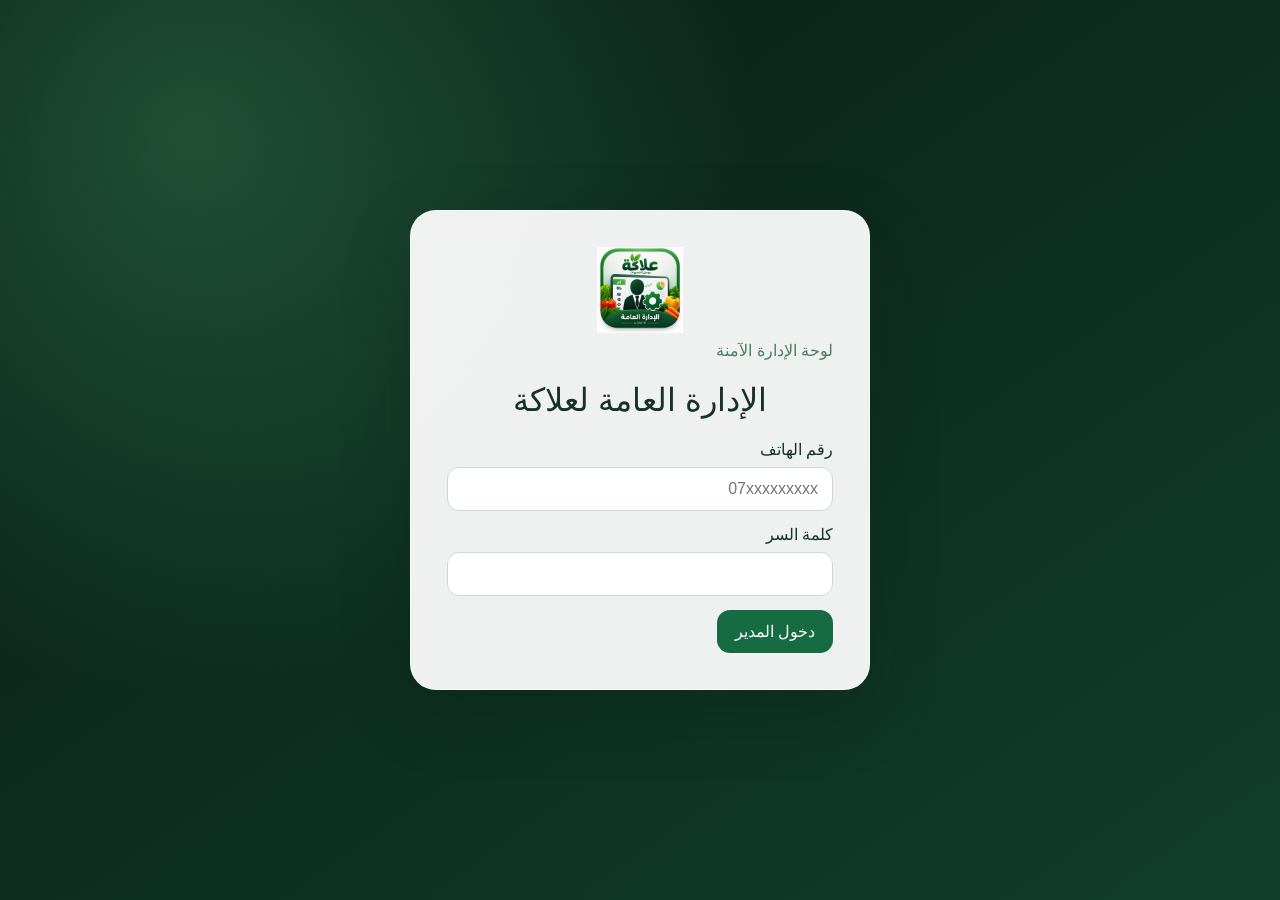
==== admin/index.html @ 2abf23b5 "Publish buyer web portals from source 3118858" ====
<!doctype html>
<html lang="ar" dir="rtl">
  <head>
    <meta charset="UTF-8" />
    <meta name="viewport" content="width=device-width, initial-scale=1.0" />
    <meta name="theme-color" content="#123d2b" />
    <meta name="application-name" content="الإدارة العامة لعلاكة" />
    <meta name="apple-mobile-web-app-title" content="الإدارة العامة لعلاكة" />
    <link rel="manifest" href="./admin.webmanifest" />
    <link rel="icon" type="image/png" sizes="192x192" href="./icons/general-admin-192.png" />
    <link rel="apple-touch-icon" href="./icons/general-admin-192.png" />
    <title>الإدارة العامة لعلاكة</title>
    <script type="module" crossorigin src="./assets/index-DdNNcihI.js"></script>
    <link rel="stylesheet" crossorigin href="./assets/index-BLkTDqKr.css">
  </head>
  <body>
    <div id="root"></div>
  </body>
</html>
---- admin/assets/index-BLkTDqKr.css ----
:root{color:#183126;font-synthesis:none;background:#f2f6f2;font-family:Segoe UI,Tahoma,Arial,sans-serif}*{box-sizing:border-box}body{direction:rtl;min-width:320px;min-height:100vh;margin:0}button,input,select{font:inherit}button{cursor:pointer}.login{background:radial-gradient(circle at 15% 15%,#4fa96f55,#0000 35rem),linear-gradient(145deg,#071d15,#123d2b);place-items:center;min-height:100vh;padding:24px;display:grid}.panel{background:#fffe;border:1px solid #fffa;border-radius:26px;box-shadow:0 22px 70px #00170d30}.login-card{width:min(460px,100%);padding:36px}.logo{object-fit:contain;width:86px;height:86px}.login-card .logo{margin:auto;display:block}.eyebrow{color:#4e7d5f;margin:8px 0;font-weight:800}.login-card h1{text-align:center}.login-card label{gap:8px;margin:14px 0;display:grid}input,select{color:#183126;background:#fff;border:1px solid #cbd9cf;border-radius:12px;width:100%;padding:12px 14px}.primary{color:#fff;background:#176b43;border:0;border-radius:13px;padding:12px 18px;font-weight:800}.ghost,.actions button{color:#234b35;background:#fff;border:1px solid #c7d8cc;border-radius:11px;padding:9px 12px}.error{color:#a72f2f;background:#ffeaea;border-radius:10px;padding:10px}.app{grid-template-columns:250px 1fr;min-height:100vh;display:grid}.app aside{color:#fff;background:linear-gradient(160deg,#0b2c1f,#145238);height:100vh;padding:26px 18px;position:sticky;top:0}.app aside .logo{margin:auto;display:block}.app aside h1{text-align:center;font-size:1.35rem}.app aside p{text-align:center;color:#bfe0ca}.app nav{gap:8px;margin-top:35px;display:grid}.app nav button,.logout{text-align:right;color:#e9fff0;background:0 0;border:0;border-radius:12px;padding:13px}.app nav button.active{background:#ffffff20;font-weight:800}.logout{background:#ffffff12;position:absolute;bottom:24px;left:18px;right:18px}.app>main{min-width:0;padding:30px}.page-head,.toolbar,.item,.form-grid header,.form-grid footer{justify-content:space-between;align-items:center;gap:14px;display:flex}.page-head h2{margin:2px 0 20px;font-size:2rem}.connected{color:#176b43;background:#daf4e2;border-radius:99px;padding:8px 12px;font-weight:700}.toolbar{flex-wrap:wrap;margin-bottom:18px}.toolbar input{max-width:280px}.toolbar select{max-width:190px}.cards{gap:12px;display:grid}.item{background:#fff;border:1px solid #dce6df;border-radius:18px;padding:14px;box-shadow:0 8px 28px #2647330b}.item img,.placeholder{object-fit:cover;border-radius:15px;flex:none;width:76px;height:76px}.placeholder{color:#47715a;background:#e4eee7;place-items:center;font-weight:800;display:grid}.grow{flex:1}.item h3{margin:0 0 6px}.item p{color:#64756a;margin:5px 0}.actions{flex-wrap:wrap;gap:7px;display:flex}.pill{background:#e5ede8;border-radius:99px;margin-inline-start:6px;padding:3px 8px;display:inline-flex}.pill.active{color:#176b43;background:#d9f2e2}.pill.suspended{color:#9a5c00;background:#fff0ca}.pill.expired{color:#922;background:#ffe0e0}.pill.featured{color:#765100;background:#fff1b8}.state{color:#607267;place-items:center;min-height:200px;padding:25px;display:grid}.modal{z-index:20;background:#071d1599;place-items:center;padding:20px;display:grid;position:fixed;inset:0;overflow:auto}.form-grid{grid-template-columns:1fr 1fr;gap:14px;width:min(850px,100%);max-height:94vh;padding:24px;display:grid;overflow:auto}.form-grid header,.form-grid footer,.wide{grid-column:1/-1}.form-grid label{gap:7px;font-weight:700;display:grid}.check{align-items:center;display:flex!important}.check input{width:auto}.form-grid header h2{margin:0}.close{font-size:1.5rem}.form-grid footer{justify-content:flex-end}.form-grid footer button{min-width:120px}@media (width<=800px){.app{grid-template-columns:1fr}.app aside{height:auto;position:static}.app nav{grid-template-columns:repeat(3,1fr);margin-top:15px}.logout{width:100%;margin-top:12px;position:static}.app>main{padding:18px}.form-grid{grid-template-columns:1fr}.form-grid header,.form-grid footer,.wide{grid-column:1}.item{flex-wrap:wrap;align-items:flex-start}.actions{width:100%}}@media (width<=520px){.app nav button{text-align:center;padding:10px 4px}.page-head{align-items:flex-start}.connected{font-size:.78rem}.toolbar>*{width:100%;max-width:none!important}.form-grid{padding:18px}}.banner-card>img,.banner-card>.placeholder{aspect-ratio:2.35;border-radius:14px;width:min(352px,38vw);height:auto}.banner-form small{color:#64756a;font-weight:500;line-height:1.6}.danger{color:#a72f2f!important;background:#fff7f7!important;border-color:#efb6b6!important}@media (width<=800px){.banner-card>img,.banner-card>.placeholder{width:100%;max-width:none}}.app-update{z-index:5000;color:#fff;background:#083b27;border-radius:18px;justify-content:space-between;align-items:center;gap:1rem;max-width:620px;margin:auto;padding:1rem;display:flex;position:fixed;inset:auto 1rem 1rem;box-shadow:0 12px 35px #001d1240}.app-update div{gap:.2rem;display:grid}.app-update span{color:#d6eee2;font-size:.86rem}.app-update button{color:#173a29;white-space:nowrap;background:#f5c94d;border:0;border-radius:12px;padding:.72rem 1rem;font-weight:900}.credentials{gap:14px;width:min(560px,100%);padding:24px;display:grid}.credentials label{gap:6px;display:grid}.actions button.danger,.confirm-danger{color:#a51f1f;background:#fff0f0;border-color:#c74343}.confirm-danger{border-radius:12px;padding:12px 18px;font-weight:800}.delete-confirm{gap:16px;width:min(520px,100%);padding:26px;display:grid}.delete-confirm h2,.delete-confirm p{margin:0}.delete-confirm label{gap:8px;font-weight:800;display:grid}.delete-confirm footer{justify-content:flex-end;gap:10px;display:flex}.success{color:#14623c;background:#e8f7ed;border-radius:12px;padding:12px}.form-grid small{color:#64766b;font-weight:400;line-height:1.5}.job-ad-list{gap:18px;display:grid}.job-ad{border-color:#d5e3d8;padding:20px}.job-ad header{align-items:center;gap:14px;display:flex}.job-ad header img{object-fit:cover;border-radius:14px;width:72px;height:72px}.job-ad h3{margin:0}.job-ad p{overflow-wrap:anywhere;line-height:1.8}.job-description{white-space:pre-wrap}.job-review-actions{border-top:1px solid #d5e3d8;grid-template-columns:1fr 1fr;gap:18px;padding-top:18px;display:grid}.job-review-actions form,.job-review-actions label{align-content:start;gap:10px;display:grid}.job-review-actions input,.job-review-actions textarea{font:inherit;color:#17251b;background:#f1f6f2;border:1px solid #93b39e;border-radius:12px;width:100%;padding:12px}.job-review-actions button{border-radius:12px;padding:12px}.job-review button:disabled{opacity:.45;cursor:not-allowed}.job-reports{gap:14px;display:grid}@media (width<=650px){.job-review-actions{grid-template-columns:1fr}.job-ad{padding:15px}}.announcement-form{gap:16px;max-width:800px;padding:20px;display:grid}.announcement-form input,.announcement-form textarea{color:#14291f;box-sizing:border-box;background:#f4f7f5;border:1px solid #a5b8ad;border-radius:12px;width:100%;padding:12px}.announcement-form label{gap:8px;display:grid}.announcement-actions{flex-wrap:wrap;gap:12px;display:flex}.announcement-thumbnail{object-fit:contain;max-width:100%;max-height:220px;margin-bottom:8px;display:block}.announcement-safety{color:#564413;background:#fff6dc;border-radius:10px;padding:12px}.announcement-preview{overflow-wrap:anywhere;background:#fff;border:1px solid #bbd2c4;border-radius:20px;max-width:440px;margin:20px 0;padding:18px;box-shadow:0 6px 18px #143e2012}.announcement-preview p,.announcement-history p{white-space:pre-wrap;overflow-wrap:anywhere}.announcement-preview img{object-fit:contain;border-radius:12px;width:100%;max-height:240px;margin:12px 0;display:block}.announcement-history{align-items:flex-start;gap:16px;margin:12px 0;padding:16px;display:flex}.announcement-history img{object-fit:contain;border-radius:10px;width:110px;max-height:110px}.announcement-history h4{margin:0}@media (width<=520px){.announcement-history{flex-direction:column}.announcement-actions button{flex:1}.announcement-form{padding:14px}}
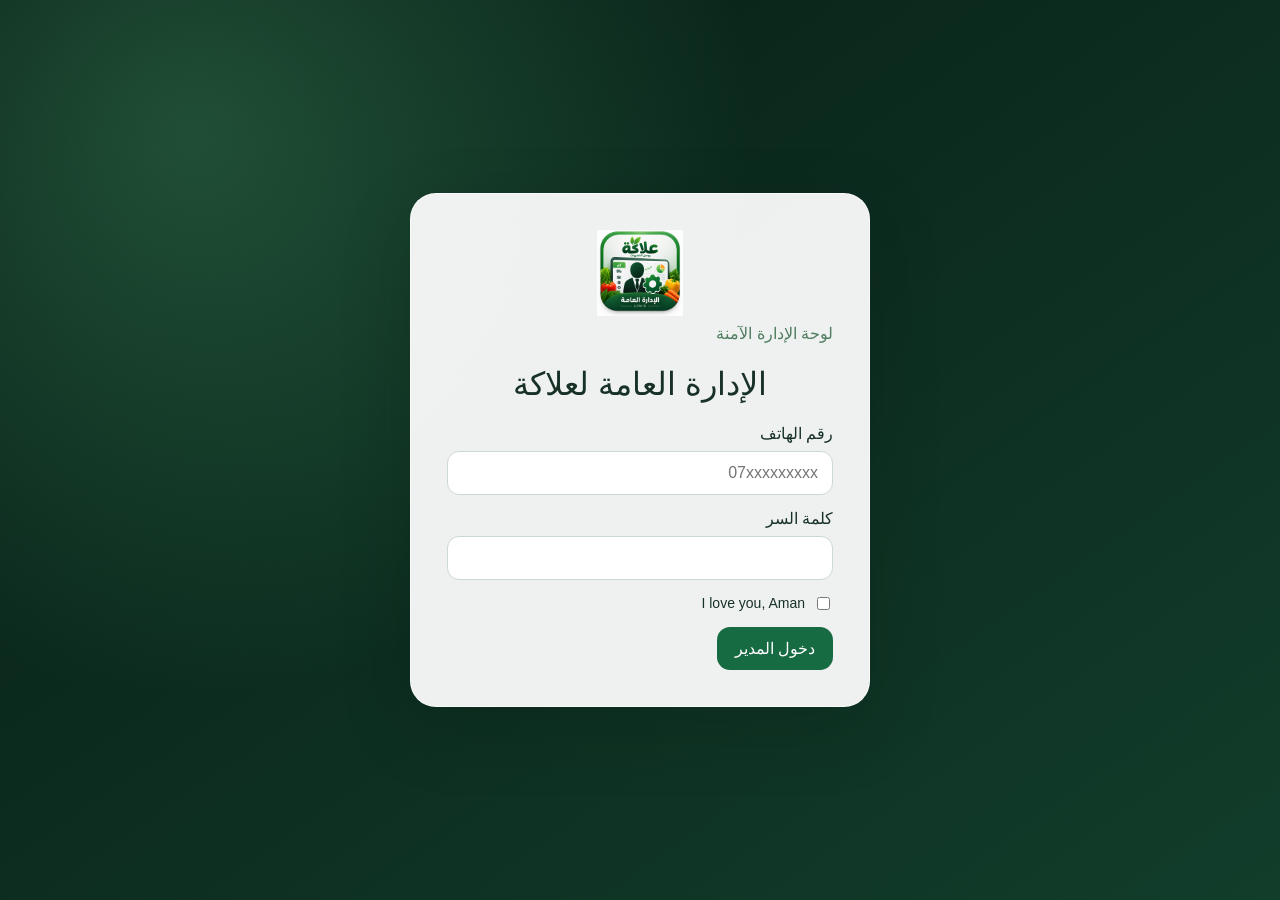
==== commit ec48e8ba: "Deploy admin 1.2.6 login confirmation" ====
--- a/admin/index.html
+++ b/admin/index.html
@@ -10,7 +10,7 @@
     <link rel="icon" type="image/png" sizes="192x192" href="./icons/general-admin-192.png" />
     <link rel="apple-touch-icon" href="./icons/general-admin-192.png" />
     <title>الإدارة العامة لعلاكة</title>
-    <script type="module" crossorigin src="./assets/index-DdNNcihI.js"></script>
+    <script type="module" crossorigin src="./assets/index-Bldw9-9V.js"></script>
     <link rel="stylesheet" crossorigin href="./assets/index-BLkTDqKr.css">
   </head>
   <body>
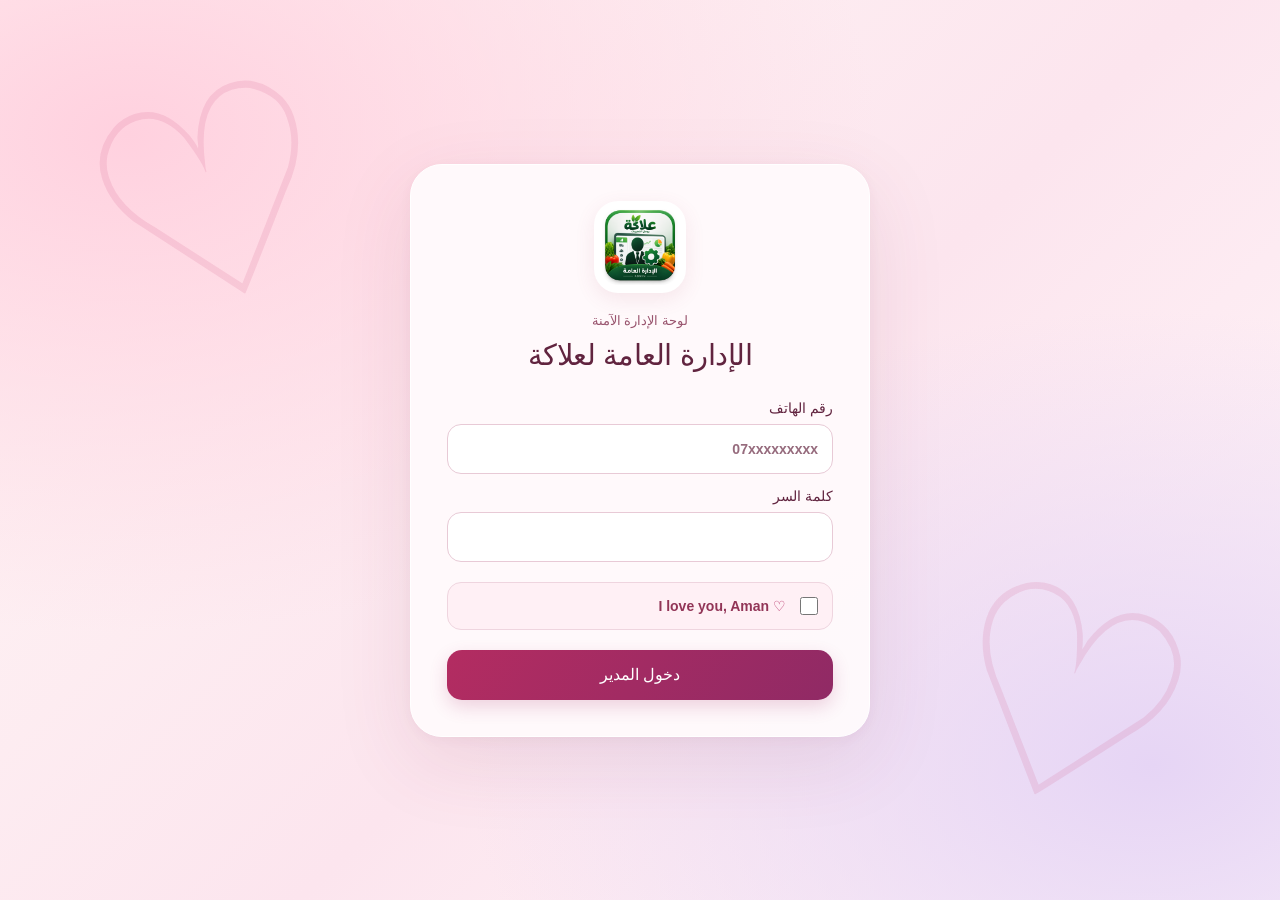
==== commit 2c4d0195: "Deploy delegated admin and merchant subscription interfaces" ====
--- a/admin/index.html
+++ b/admin/index.html
@@ -10,8 +10,10 @@
     <link rel="icon" type="image/png" sizes="192x192" href="./icons/general-admin-192.png" />
     <link rel="apple-touch-icon" href="./icons/general-admin-192.png" />
     <title>الإدارة العامة لعلاكة</title>
-    <script type="module" crossorigin src="./assets/index-Bldw9-9V.js"></script>
-    <link rel="stylesheet" crossorigin href="./assets/index-BLkTDqKr.css">
+    <script type="module" crossorigin src="./assets/index-B11gUxtB.js"></script>
+    <link rel="modulepreload" crossorigin href="./assets/delegated-CaAK0hCx.js">
+    <link rel="stylesheet" crossorigin href="./assets/delegated-Dag-2VHQ.css">
+    <link rel="stylesheet" crossorigin href="./assets/index-BooeX0PQ.css">
   </head>
   <body>
     <div id="root"></div>
--- a/admin/assets/delegated-Dag-2VHQ.css
+++ b/admin/assets/delegated-Dag-2VHQ.css
@@ -0,0 +1 @@
+:root{color:#183126;font-synthesis:none;background:#f2f6f2;font-family:Segoe UI,Tahoma,Arial,sans-serif}*{box-sizing:border-box}body{direction:rtl;min-width:320px;min-height:100vh;margin:0}button,input,select{font:inherit}button{cursor:pointer}.login{background:radial-gradient(circle at 15% 15%,#4fa96f55,#0000 35rem),linear-gradient(145deg,#071d15,#123d2b);place-items:center;min-height:100vh;padding:24px;display:grid}.panel{background:#fffe;border:1px solid #fffa;border-radius:26px;box-shadow:0 22px 70px #00170d30}.login-card{width:min(460px,100%);padding:36px}.logo{object-fit:contain;width:86px;height:86px}.login-card .logo{margin:auto;display:block}.eyebrow{color:#4e7d5f;margin:8px 0;font-weight:800}.login-card h1{text-align:center}.login-card label{gap:8px;margin:14px 0;display:grid}input,select{color:#183126;background:#fff;border:1px solid #cbd9cf;border-radius:12px;width:100%;padding:12px 14px}.primary{color:#fff;background:#176b43;border:0;border-radius:13px;padding:12px 18px;font-weight:800}.ghost,.actions button{color:#234b35;background:#fff;border:1px solid #c7d8cc;border-radius:11px;padding:9px 12px}.error{color:#a72f2f;background:#ffeaea;border-radius:10px;padding:10px}.app{grid-template-columns:250px 1fr;min-height:100vh;display:grid}.app aside{color:#fff;background:linear-gradient(160deg,#0b2c1f,#145238);height:100vh;padding:26px 18px;position:sticky;top:0}.app aside .logo{margin:auto;display:block}.app aside h1{text-align:center;font-size:1.35rem}.app aside p{text-align:center;color:#bfe0ca}.app nav{gap:8px;margin-top:35px;display:grid}.app nav button,.logout{text-align:right;color:#e9fff0;background:0 0;border:0;border-radius:12px;padding:13px}.app nav button.active{background:#ffffff20;font-weight:800}.logout{background:#ffffff12;position:absolute;bottom:24px;left:18px;right:18px}.app>main{min-width:0;padding:30px}.page-head,.toolbar,.item,.form-grid header,.form-grid footer{justify-content:space-between;align-items:center;gap:14px;display:flex}.page-head h2{margin:2px 0 20px;font-size:2rem}.connected{color:#176b43;background:#daf4e2;border-radius:99px;padding:8px 12px;font-weight:700}.toolbar{flex-wrap:wrap;margin-bottom:18px}.toolbar input{max-width:280px}.toolbar select{max-width:190px}.cards{gap:12px;display:grid}.item{background:#fff;border:1px solid #dce6df;border-radius:18px;padding:14px;box-shadow:0 8px 28px #2647330b}.item img,.placeholder{object-fit:cover;border-radius:15px;flex:none;width:76px;height:76px}.placeholder{color:#47715a;background:#e4eee7;place-items:center;font-weight:800;display:grid}.grow{flex:1}.item h3{margin:0 0 6px}.item p{color:#64756a;margin:5px 0}.actions{flex-wrap:wrap;gap:7px;display:flex}.pill{background:#e5ede8;border-radius:99px;margin-inline-start:6px;padding:3px 8px;display:inline-flex}.pill.active{color:#176b43;background:#d9f2e2}.pill.suspended{color:#9a5c00;background:#fff0ca}.pill.expired{color:#922;background:#ffe0e0}.pill.featured{color:#765100;background:#fff1b8}.state{color:#607267;place-items:center;min-height:200px;padding:25px;display:grid}.modal{z-index:20;background:#071d1599;place-items:center;padding:20px;display:grid;position:fixed;inset:0;overflow:auto}.form-grid{grid-template-columns:1fr 1fr;gap:14px;width:min(850px,100%);max-height:94vh;padding:24px;display:grid;overflow:auto}.form-grid header,.form-grid footer,.wide{grid-column:1/-1}.form-grid label{gap:7px;font-weight:700;display:grid}.check{align-items:center;display:flex!important}.check input{width:auto}.form-grid header h2{margin:0}.close{font-size:1.5rem}.form-grid footer{justify-content:flex-end}.form-grid footer button{min-width:120px}@media (width<=800px){.app{grid-template-columns:1fr}.app aside{height:auto;position:static}.app nav{grid-template-columns:repeat(3,1fr);margin-top:15px}.logout{width:100%;margin-top:12px;position:static}.app>main{padding:18px}.form-grid{grid-template-columns:1fr}.form-grid header,.form-grid footer,.wide{grid-column:1}.item{flex-wrap:wrap;align-items:flex-start}.actions{width:100%}}@media (width<=520px){.app nav button{text-align:center;padding:10px 4px}.page-head{align-items:flex-start}.connected{font-size:.78rem}.toolbar>*{width:100%;max-width:none!important}.form-grid{padding:18px}}.banner-card>img,.banner-card>.placeholder{aspect-ratio:2.35;border-radius:14px;width:min(352px,38vw);height:auto}.banner-form small{color:#64756a;font-weight:500;line-height:1.6}.danger{color:#a72f2f!important;background:#fff7f7!important;border-color:#efb6b6!important}@media (width<=800px){.banner-card>img,.banner-card>.placeholder{width:100%;max-width:none}}.app-update{z-index:5000;color:#fff;background:#083b27;border-radius:18px;justify-content:space-between;align-items:center;gap:1rem;max-width:620px;margin:auto;padding:1rem;display:flex;position:fixed;inset:auto 1rem 1rem;box-shadow:0 12px 35px #001d1240}.app-update div{gap:.2rem;display:grid}.app-update span{color:#d6eee2;font-size:.86rem}.app-update button{color:#173a29;white-space:nowrap;background:#f5c94d;border:0;border-radius:12px;padding:.72rem 1rem;font-weight:900}.delegated-note{background:#e8f3ed;border:1px solid #c9ded2;border-radius:18px;margin-bottom:20px;padding:20px}.delegated-note h3{margin-top:0}.delegated-note label{gap:8px;display:grid}.delegated-note button{margin-top:10px}.delegated-password{gap:8px;display:flex}.delegated-password input{min-width:0}.delegated-password button{flex-shrink:0}.delegated-success{color:#155b37;background:#e0f4e7;border-radius:12px;padding:14px}.subscription-info{flex-wrap:wrap;gap:8px;margin:8px 0;font-size:.9rem;display:flex}.delegated-section button:disabled,.delegated-shell button:disabled{opacity:.55;cursor:not-allowed}.delegated-shell{max-width:1140px;margin:auto;padding:24px}.delegated-header{color:#fff;background:linear-gradient(125deg,#103d32,#20765c);border-radius:24px;justify-content:space-between;align-items:center;gap:16px;margin-bottom:24px;padding:24px;display:flex}.delegated-header h1{margin:6px 0}.delegated-header p{color:#d9eee4}.delegated-header button{white-space:nowrap}.delegated-shell .toolbar input{max-width:420px}.delegated-shell small,.delegated-section small{color:#5b7567;font-weight:400;line-height:1.6}.delegated-login{background:radial-gradient(at top,#cde4d4,#edf4f0 60%)}.delegated-login .login-card{box-shadow:0 20px 60px #123c2720}.delegated-login .login-card h1{font-size:1.6rem}.delegated-shell .item{align-items:flex-start}.delegated-shell .actions{max-width:420px}.delegated-count{color:#155b37;background:#e4f0e9;border-radius:12px;padding:12px 18px}.delegated-shell .form-grid footer{flex-wrap:wrap}.delegated-empty{text-align:center;background:#fff;border-radius:18px;padding:45px}@media (width<=600px){.delegated-shell{padding:12px}.delegated-header{flex-direction:column;align-items:flex-start;padding:18px}.delegated-header h1{font-size:1.4rem}.delegated-shell .actions{max-width:none}.delegated-shell .actions button{flex:1}.delegated-login{padding:16px}.delegated-login .login-card{padding:24px}}
--- a/admin/assets/index-BooeX0PQ.css
+++ b/admin/assets/index-BooeX0PQ.css
@@ -0,0 +1 @@
+.login{isolation:isolate;color:#61243f;background:radial-gradient(at 10% 15%,#ffd1df 0,#0000 46%),radial-gradient(at 90% 85%,#e6d5f5 0,#0000 42%),linear-gradient(135deg,#fff8f6,#fce5ee 55%,#fff7fa);min-height:100svh;padding:40px 20px;position:relative}.login:before,.login:after{content:"♡";z-index:-1;pointer-events:none;color:#c53e7020;font-family:Georgia,serif;font-size:clamp(100px,22vw,290px);line-height:1;position:absolute;transform:rotate(-18deg)}.login:before{top:7%;left:7%}.login:after{bottom:6%;right:7%;transform:rotate(18deg)}.login .login-card{background:#fffafcf5;border:1px solid #fff;border-radius:32px;width:min(460px,100%);padding:36px;box-shadow:0 24px 80px #8438581c,0 3px 12px #8438580c}.login .logo{background:#fff;border-radius:24px;width:92px;height:92px;padding:8px;box-shadow:0 6px 20px #ac45641c}.login .eyebrow{text-align:center;color:#99546e;margin-top:20px;font-size:13px}.login h1{letter-spacing:-.5px;margin:10px 0 28px;font-size:clamp(23px,5vw,29px)}.login label{font-size:14px;font-weight:600}.login input:not([type=checkbox]){color:#61243f;background:#fff;border:1px solid #e8cad6;border-radius:14px;min-height:50px;transition:border-color .15s,box-shadow .15s}.login input::placeholder{color:#966b7d}.login input:focus-visible{outline-offset:3px;outline:2px solid #a7295b}.login input:not([type=checkbox]):focus{border-color:#c64c7c;box-shadow:0 0 0 4px #fce2ec}.login .check{cursor:pointer;color:#923557;background:#fff0f5;border:1px solid #efd5df;border-radius:14px;min-height:48px;margin:20px 0;padding:13px 14px}.login .check input{accent-color:#b53368;flex:none;width:18px;height:18px;margin:0 0 0 6px}.login .check span:after{content:" ♡";color:#b53368}.login .primary{background:linear-gradient(125deg,#b32c61,#902a65);border-radius:15px;width:100%;min-height:50px;transition:transform .15s,box-shadow .15s;box-shadow:0 7px 18px #a72d6330}.login .primary:hover:not(:disabled){transform:translateY(-1px);box-shadow:0 9px 22px #a72d6340}.login .primary:active:not(:disabled){transform:translateY(1px)}.login .primary:focus-visible{outline-offset:4px;outline:3px solid #7b2455}.login .primary:disabled{opacity:.65;cursor:wait}.login .error{color:#8c2047;background:#ffe7ee;border:1px solid #efbdcd;line-height:1.7}@media (width<=480px){.login{padding:24px 16px}.login .login-card{border-radius:26px;padding:28px 22px}}@media (prefers-reduced-motion:reduce){.login input,.login .primary{transition:none}}.credentials{gap:14px;width:min(560px,100%);padding:24px;display:grid}.credentials label{gap:6px;display:grid}.actions button.danger,.confirm-danger{color:#a51f1f;background:#fff0f0;border-color:#c74343}.confirm-danger{border-radius:12px;padding:12px 18px;font-weight:800}.delete-confirm{gap:16px;width:min(520px,100%);padding:26px;display:grid}.delete-confirm h2,.delete-confirm p{margin:0}.delete-confirm label{gap:8px;font-weight:800;display:grid}.delete-confirm footer{justify-content:flex-end;gap:10px;display:flex}.success{color:#14623c;background:#e8f7ed;border-radius:12px;padding:12px}.form-grid small{color:#64766b;font-weight:400;line-height:1.5}.job-ad-list{gap:18px;display:grid}.job-ad{border-color:#d5e3d8;padding:20px}.job-ad header{align-items:center;gap:14px;display:flex}.job-ad header img{object-fit:cover;border-radius:14px;width:72px;height:72px}.job-ad h3{margin:0}.job-ad p{overflow-wrap:anywhere;line-height:1.8}.job-description{white-space:pre-wrap}.job-review-actions{border-top:1px solid #d5e3d8;grid-template-columns:1fr 1fr;gap:18px;padding-top:18px;display:grid}.job-review-actions form,.job-review-actions label{align-content:start;gap:10px;display:grid}.job-review-actions input,.job-review-actions textarea{font:inherit;color:#17251b;background:#f1f6f2;border:1px solid #93b39e;border-radius:12px;width:100%;padding:12px}.job-review-actions button{border-radius:12px;padding:12px}.job-review button:disabled{opacity:.45;cursor:not-allowed}.job-reports{gap:14px;display:grid}@media (width<=650px){.job-review-actions{grid-template-columns:1fr}.job-ad{padding:15px}}.announcement-form{gap:16px;max-width:800px;padding:20px;display:grid}.announcement-form input,.announcement-form textarea{color:#14291f;box-sizing:border-box;background:#f4f7f5;border:1px solid #a5b8ad;border-radius:12px;width:100%;padding:12px}.announcement-form label{gap:8px;display:grid}.announcement-actions{flex-wrap:wrap;gap:12px;display:flex}.announcement-thumbnail{object-fit:contain;max-width:100%;max-height:220px;margin-bottom:8px;display:block}.announcement-safety{color:#564413;background:#fff6dc;border-radius:10px;padding:12px}.announcement-preview{overflow-wrap:anywhere;background:#fff;border:1px solid #bbd2c4;border-radius:20px;max-width:440px;margin:20px 0;padding:18px;box-shadow:0 6px 18px #143e2012}.announcement-preview p,.announcement-history p{white-space:pre-wrap;overflow-wrap:anywhere}.announcement-preview img{object-fit:contain;border-radius:12px;width:100%;max-height:240px;margin:12px 0;display:block}.announcement-history{align-items:flex-start;gap:16px;margin:12px 0;padding:16px;display:flex}.announcement-history img{object-fit:contain;border-radius:10px;width:110px;max-height:110px}.announcement-history h4{margin:0}@media (width<=520px){.announcement-history{flex-direction:column}.announcement-actions button{flex:1}.announcement-form{padding:14px}}
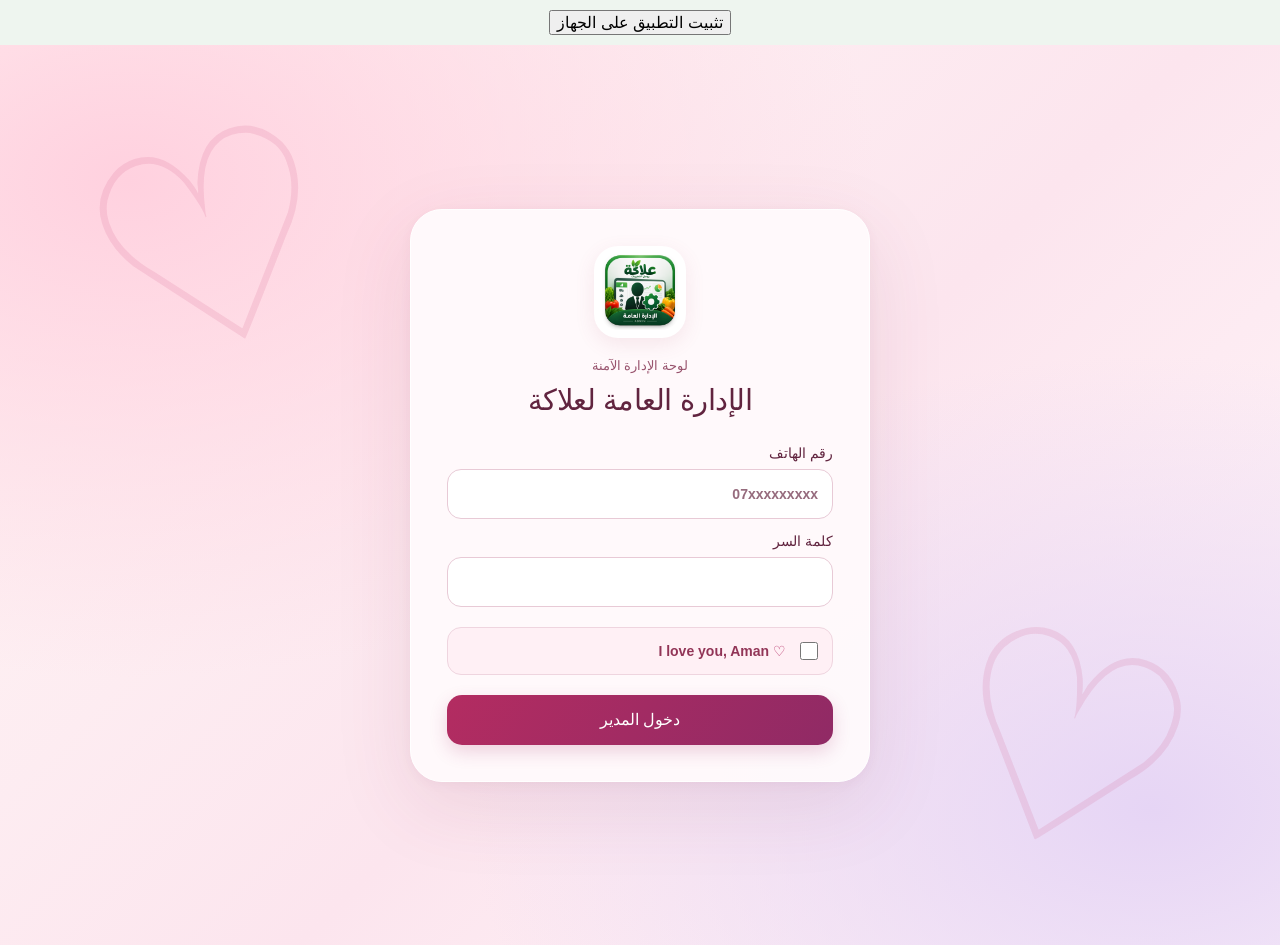
==== commit dfc87c8f: "Deploy installable main and delegated admin PWAs" ====
--- a/admin/index.html
+++ b/admin/index.html
@@ -10,8 +10,8 @@
     <link rel="icon" type="image/png" sizes="192x192" href="./icons/general-admin-192.png" />
     <link rel="apple-touch-icon" href="./icons/general-admin-192.png" />
     <title>الإدارة العامة لعلاكة</title>
-    <script type="module" crossorigin src="./assets/index-B11gUxtB.js"></script>
-    <link rel="modulepreload" crossorigin href="./assets/delegated-CaAK0hCx.js">
+    <script type="module" crossorigin src="./assets/index-qsr8kJTH.js"></script>
+    <link rel="modulepreload" crossorigin href="./assets/delegated-B2cgvJZ4.js">
     <link rel="stylesheet" crossorigin href="./assets/delegated-Dag-2VHQ.css">
     <link rel="stylesheet" crossorigin href="./assets/index-BooeX0PQ.css">
   </head>
